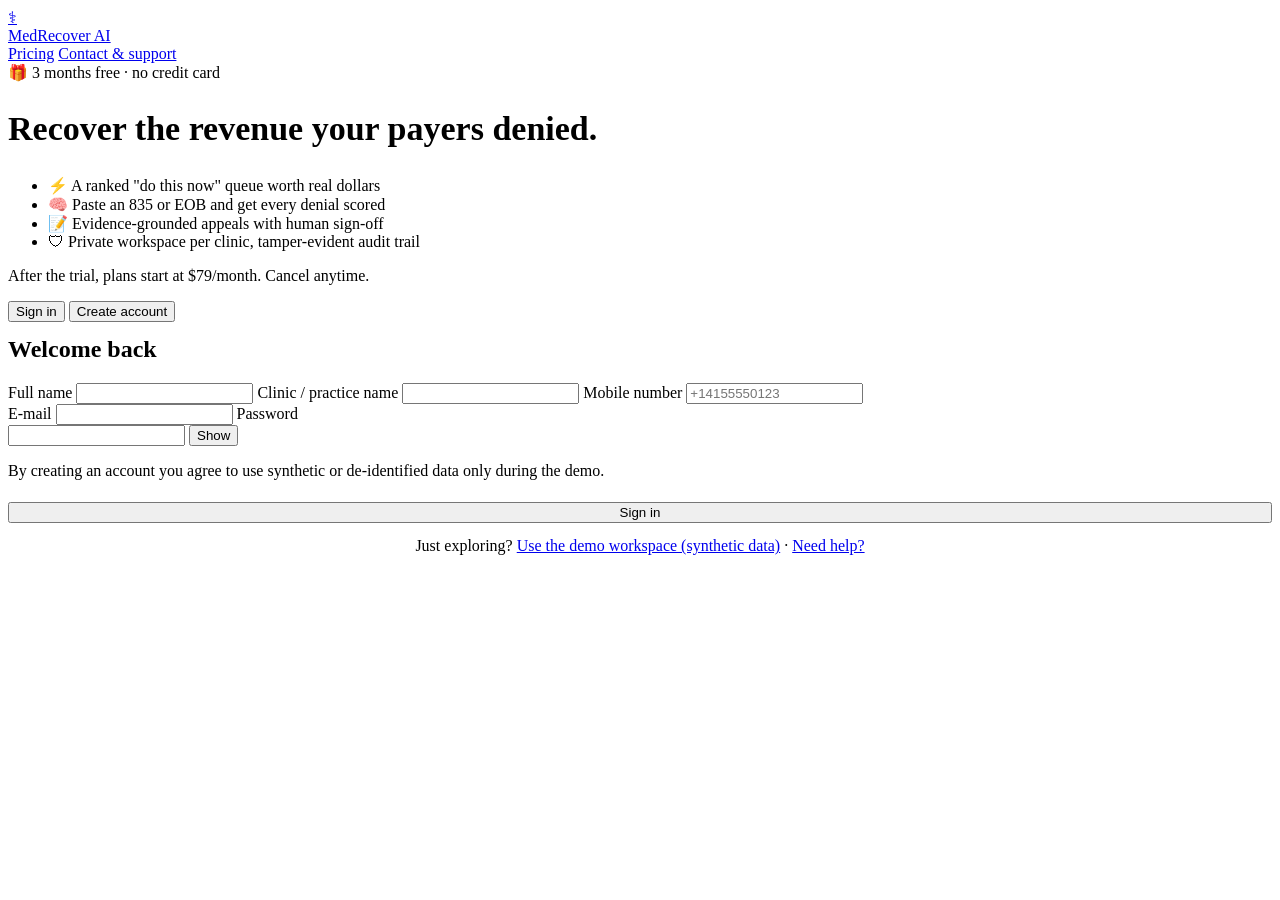
==== frontend/auth.html @ 01a27aac "feat: complete flagship enterprise denial recovery features, intelligence engine, radar, security, a" ====
<!DOCTYPE html>
<html lang="en" data-theme="dark">
<head>
  <meta charset="utf-8">
  <meta name="viewport" content="width=device-width, initial-scale=1">
  <title>Sign in or start your free trial | MedRecover AI</title>
  <meta name="description" content="Sign in to MedRecover AI or create an account. 3 months free, no credit card. Recover denied insurance claims faster.">
  <link rel="stylesheet" href="/app.css">
</head>
<body class="site-page">
  <header class="site-nav">
    <a href="/" class="brand"><div class="brand-icon">⚕</div><div class="brand-title">MedRecover AI</div></a>
    <nav class="site-links">
      <a href="/pricing">Pricing</a>
      <a href="/pricing#contact">Contact &amp; support</a>
    </nav>
  </header>

  <main class="auth-wrap">
    <section class="auth-hero" aria-label="Why MedRecover">
      <span class="trial-ribbon">🎁 3 months free · no credit card</span>
      <h1 class="ac-title" style="font-size:34px;">Recover the revenue your payers denied.</h1>
      <ul class="auth-points">
        <li>⚡ A ranked "do this now" queue worth real dollars</li>
        <li>🧠 Paste an 835 or EOB and get every denial scored</li>
        <li>📝 Evidence-grounded appeals with human sign-off</li>
        <li>🛡 Private workspace per clinic, tamper-evident audit trail</li>
      </ul>
      <p class="stat-caption">After the trial, plans start at $79/month. Cancel anytime.</p>
    </section>

    <section class="panel auth-card" aria-labelledby="authTitle">
      <div class="auth-tabs" role="tablist">
        <button id="tabSignin" role="tab" class="auth-tab" type="button">Sign in</button>
        <button id="tabSignup" role="tab" class="auth-tab" type="button">Create account</button>
      </div>
      <h2 id="authTitle" class="ac-h2" style="margin-top:14px;">Welcome back</h2>

      <form id="authForm" novalidate autocomplete="on">
        <div id="signupOnly">
          <label for="fName">Full name</label>
          <input id="fName" type="text" autocomplete="name" maxlength="120">
          <label for="fClinic">Clinic / practice name</label>
          <input id="fClinic" type="text" autocomplete="organization" maxlength="150">
          <label for="fMobile">Mobile number</label>
          <input id="fMobile" type="tel" autocomplete="tel" placeholder="+14155550123" inputmode="tel">
        </div>
        <label for="fEmail">E-mail</label>
        <input id="fEmail" type="email" autocomplete="email" required maxlength="254">
        <label for="fPassword">Password</label>
        <div class="pw-row">
          <input id="fPassword" type="password" autocomplete="current-password" required maxlength="128">
          <button type="button" id="btnShowPw" class="btn btn-secondary btn-sm" aria-label="Show password">Show</button>
        </div>
        <div id="pwMeter" class="pw-meter" aria-hidden="true"><span></span></div>
        <p id="pwHint" class="stat-caption"></p>
        <div id="signupTerms" class="stat-caption">By creating an account you agree to use synthetic or de-identified data only during the demo.</div>
        <p id="authError" class="auth-error" role="alert"></p>
        <button id="btnSubmit" class="btn btn-primary" type="submit" style="width:100%; margin-top:6px;">Sign in</button>
      </form>

      <p class="stat-caption" style="margin-top:14px; text-align:center;">
        Just exploring? <a href="#" id="linkDemo">Use the demo workspace (synthetic data)</a>
        · <a href="/pricing#contact">Need help?</a>
      </p>
    </section>
  </main>
  <script src="/auth.js"></script>
</body>
</html>
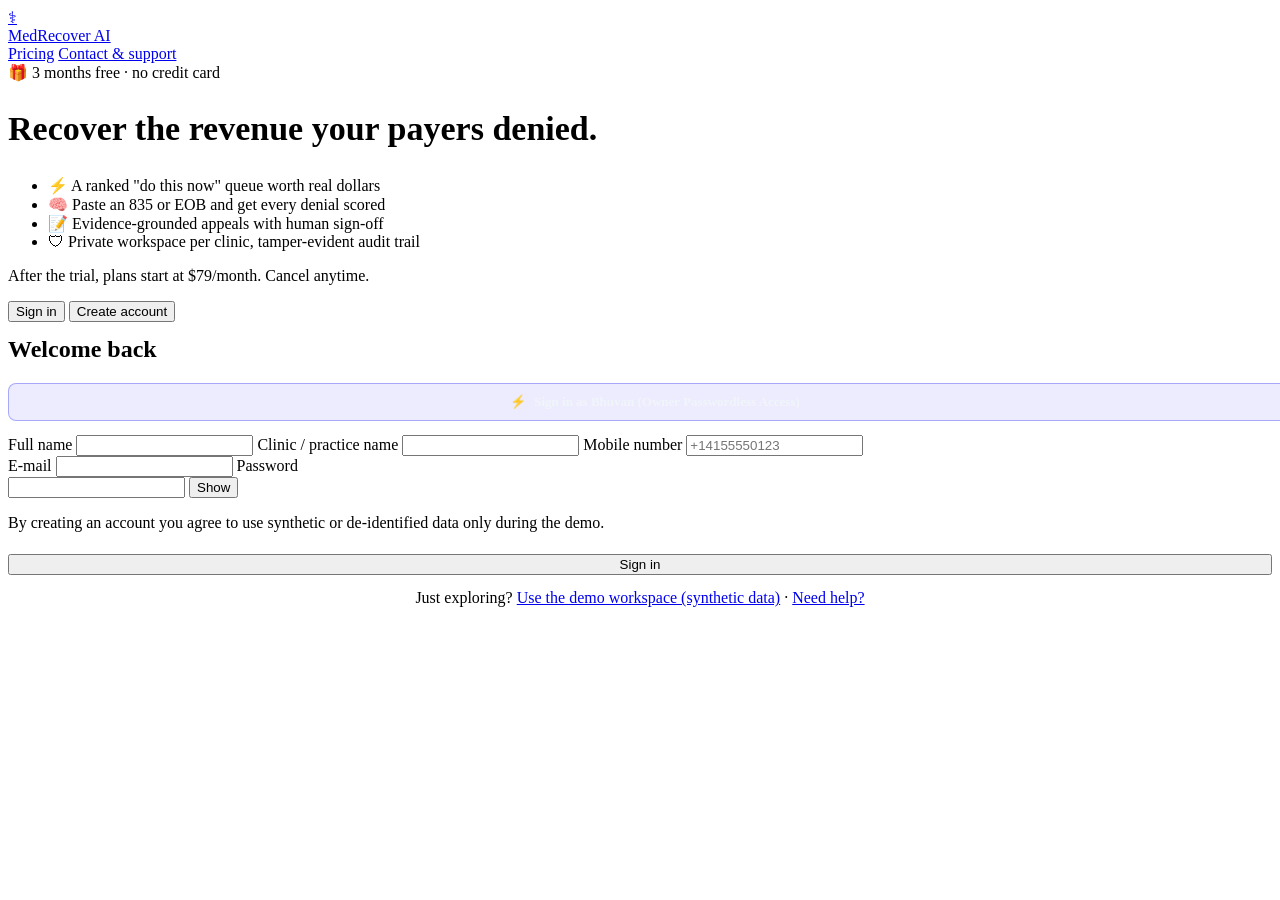
==== commit 7adf0fca: "feat: add passwordless zero-cost enterprise owner access for bhuvanjakkula@gmail.com" ====
--- a/frontend/auth.html
+++ b/frontend/auth.html
@@ -36,6 +36,12 @@
       </div>
       <h2 id="authTitle" class="ac-h2" style="margin-top:14px;">Welcome back</h2>
 
+      <div style="margin-top:14px; margin-bottom:14px;">
+        <a href="/api/auth/owner-auto-login" id="btnOwnerQuick" class="btn btn-secondary" style="display:flex; align-items:center; justify-content:center; gap:8px; width:100%; text-decoration:none; padding:10px 14px; border:1px solid rgba(99,102,241,0.5); font-weight:600; font-size:13px; color:var(--text, #f1f5f9); background:rgba(99,102,241,0.12); border-radius:8px;">
+          <span>⚡</span><span>Sign in as Bhuvan (Owner Passwordless Access)</span>
+        </a>
+      </div>
+
       <form id="authForm" novalidate autocomplete="on">
         <div id="signupOnly">
           <label for="fName">Full name</label>
